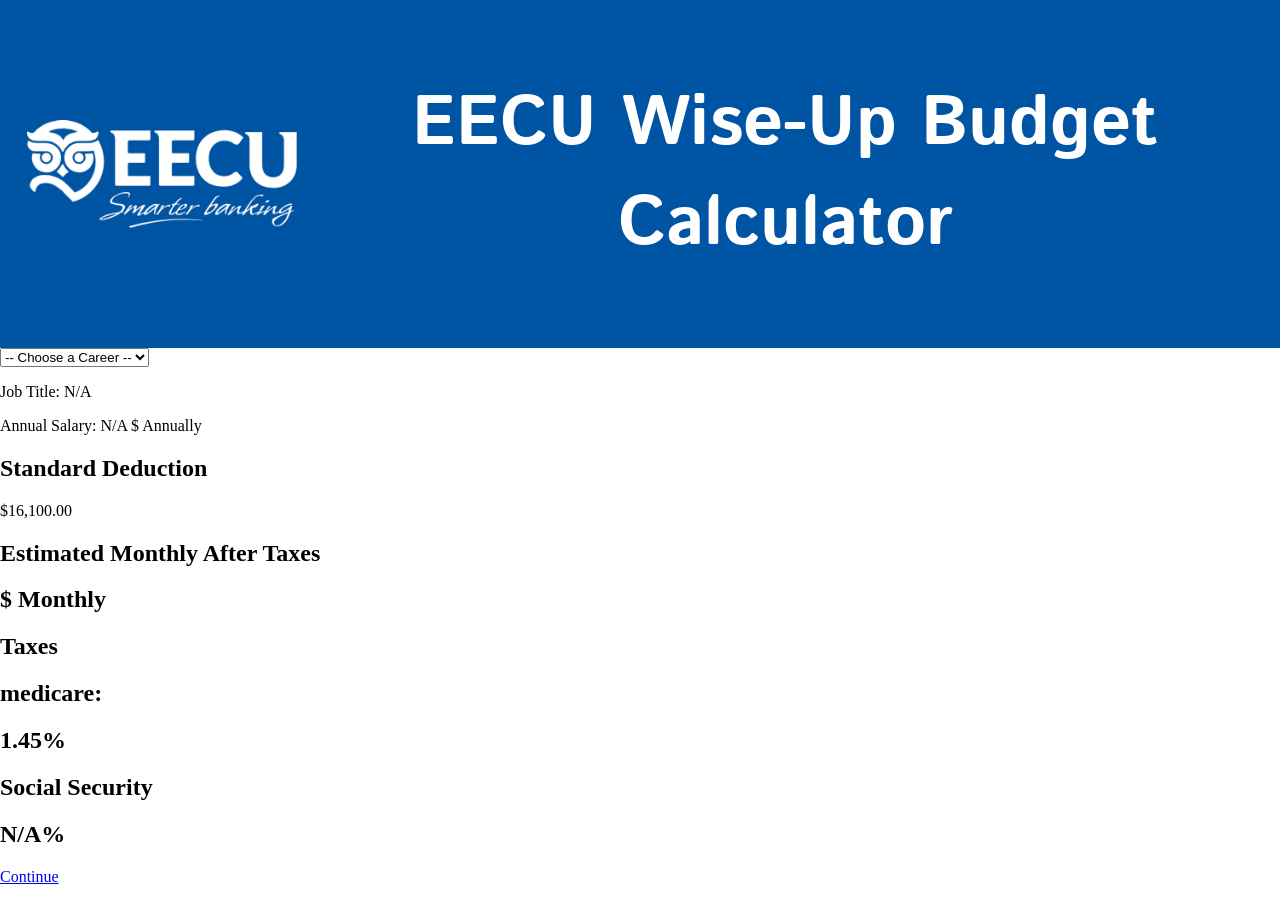
==== calc.html @ 5aa9b1dc "CSS styling Mainly did styling in CSS, but also created the results page of the Html" ====
<!DOCTYPE html>
<html lang="en">
<head>
    <meta charset="UTF-8">
    <meta name="viewport" content="width=device-width, initial-scale=1.0">
    <link href='https://fonts.googleapis.com/css?family=Istok+Web' rel='stylesheet'>
    <link rel="stylesheet" href="Calc.css">
    <title>Career Selection</title>
</head>
<body>
    <header>
        <div class="header-container">
            <img src="./imgs/eecu-logo 1.png" alt="Background image for landing page" class="eecu-logo">
            <h1 class="top">EECU Wise-Up Budget Calculator</h1>
        </div>
    </header>
    <main>
        <section class="cards1">
    
    <label id="career-info">
        <!-- Career information will be displayed here -->
    </label>

        <select id="career-dropdown">
            <option value="">-- Choose a Career --</option>   
        </select>
        </select>
        <div id="career-details">
            <p>Job Title: <span id="display-name">N/A</span></p>
            <p> Annual Salary: <span id="display-salary">N/A $ Annually</span></p>
        </div>
        </section>
    <section class="cards2">          
    <label class="Standard-Deduction">
        <h2>Standard Deduction</h2>
        <p>$16,100.00</p>
    </label>
    </section>
    <section class="cards3">
    <label class="Estimated-Monthly-After-Taxes">
        <h2> Estimated Monthly After Taxes</h2>
        <h2>$ Monthly</h2>
    </label>

    <section class="cards4">
    <label class="Taxes">
        <h2>Taxes</h2>
        <h2> medicare:</h2>
        <h2>1.45%</h2>
        <h2>Social Security</h2>
        <h2>N/A%</h2>
    </label>
    </section>
    </main>
<a href="results.html" class="cntueBtn">Continue</a>

<script src="./JavaScript/fetch-Data-API.js"></script>
</body>
</html>
---- Calc.css ----
body {
    margin: 0;
    padding: 0;
}
.top {
    text-align: center;
    color: white;
}
header {
    background-color: #0054A4;
    margin: 0px;
}

.header-container {
    display: flex;
    align-items: center; /* Aligns the items vertically in the middle */
    gap: 20px; /* Adds space between the image and the H1 */
    flex-direction: row; /* Ensures the image and H1 are in a row */
    justify-content: space-evenly;
    padding: 3vh; /* Adds padding around the content */
    font-family: Istok Web;
    font-size: 35px;
}

.header-container img {
    width: 30vh; /* Adjust size as needed */
    height: auto;
}
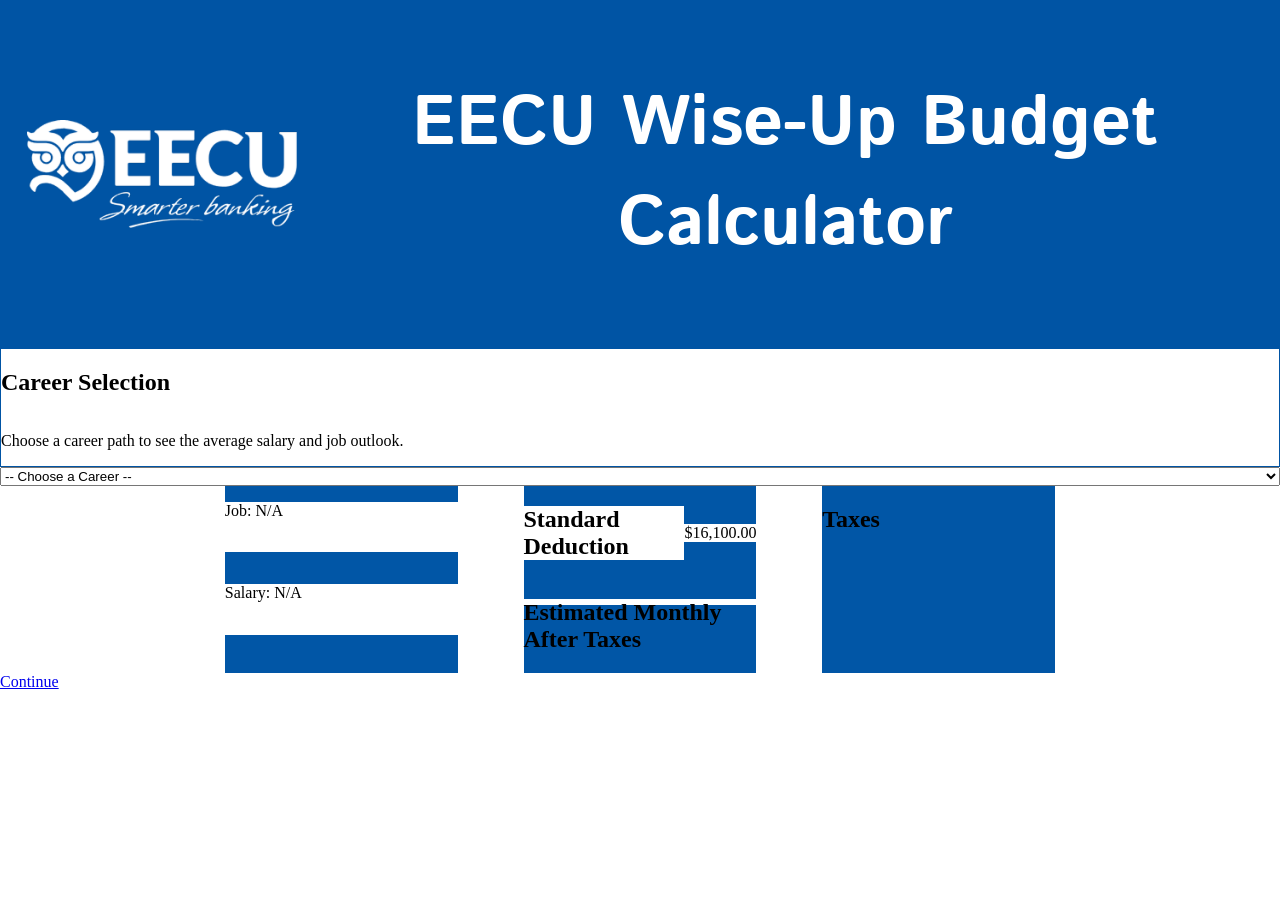
==== commit b0e70a02: "css completed css for the calculator page trying to make the cards." ====
--- a/calc.html
+++ b/calc.html
@@ -14,45 +14,39 @@
             <h1 class="top">EECU Wise-Up Budget Calculator</h1>
         </div>
     </header>
-    <main>
-        <section class="cards1">
+            <section class="cards1">
+            <h1>Career Selection</h1>
+            <p>Choose a career path to see the average salary and job outlook.</p>
     
-    <label id="career-info">
-        <!-- Career information will be displayed here -->
-    </label>
+            <div id="career-info">
+            <!-- Career information will be displayed here -->
+            </div>
+        </section>
 
         <select id="career-dropdown">
             <option value="">-- Choose a Career --</option>   
         </select>
         </select>
+    <div class="career-cont">
         <div id="career-details">
-            <p>Job Title: <span id="display-name">N/A</span></p>
-            <p> Annual Salary: <span id="display-salary">N/A $ Annually</span></p>
+            <p>Job: <span id="display-name">N/A</span></p>
+            <p>Salary: <span id="display-salary">N/A</span></p>
         </div>
+        <div class="mid-cards">
+            <section class="deduction">
+                <h2>Standard Deduction</h2>
+                <p>$16,100.00</p>
+            </section>
+            <section class="monthly-taxes">
+                <h2> Estimated Monthly After Taxes</h2>
+            </section>
+        </div>
+        <section class="taxes">
+            <h2>Taxes</h2>
         </section>
-    <section class="cards2">          
-    <label class="Standard-Deduction">
-        <h2>Standard Deduction</h2>
-        <p>$16,100.00</p>
-    </label>
-    </section>
-    <section class="cards3">
-    <label class="Estimated-Monthly-After-Taxes">
-        <h2> Estimated Monthly After Taxes</h2>
-        <h2>$ Monthly</h2>
-    </label>
+    </div>
+        <a href=".html" class="continue">Continue</a>
 
-    <section class="cards4">
-    <label class="Taxes">
-        <h2>Taxes</h2>
-        <h2> medicare:</h2>
-        <h2>1.45%</h2>
-        <h2>Social Security</h2>
-        <h2>N/A%</h2>
-    </label>
-    </section>
-    </main>
-<a href="results.html" class="cntueBtn">Continue</a>
 
 <script src="./JavaScript/fetch-Data-API.js"></script>
 </body>
--- a/Calc.css
+++ b/Calc.css
@@ -1,11 +1,15 @@
 body {
+    display:flex;
+    flex-direction: column;
     margin: 0;
     padding: 0;
 }
+
 .top {
     text-align: center;
     color: white;
 }
+
 header {
     background-color: #0054A4;
     margin: 0px;
@@ -25,4 +29,60 @@
 .header-container img {
     width: 30vh; /* Adjust size as needed */
     height: auto;
-}+}
+
+.cards1 {
+    display: grid;
+    grid-template-columns: 1fr, 1fr;
+    border: 1px solid #0054A4; /*Create a box model for the classes, go based off the figma deisgn*/
+}
+
+#career-details{
+    background-color:#0156A6;
+    display:grid;
+    grid-template-rows:44% 44%;
+}
+
+.deduction{
+    background-color:#0156A6;
+    display:flex;
+    justify-content:center;
+    align-items:center;
+}
+
+.monthly-taxes{
+    background-color:#0156A6;
+    display:grid;
+    grid-template-rows:48% 48%;
+}
+
+.taxes{
+    background-color:#0156A6;
+    display:grid;
+    grid-template-rows:10% 81%;
+}
+
+.career-cont{
+    align-self:center;
+    width:70vw;
+    justify-content: space-around;
+    display:grid;
+    grid-template-columns:repeat(3, 26%);
+}
+
+#career-details *{
+    background-color: white;
+}
+
+.deduction *{
+    background-color: white;
+}
+
+.monthly-taxes *{
+    background-color: white;
+}
+
+.taxes *{
+    background-color: white;
+}
+
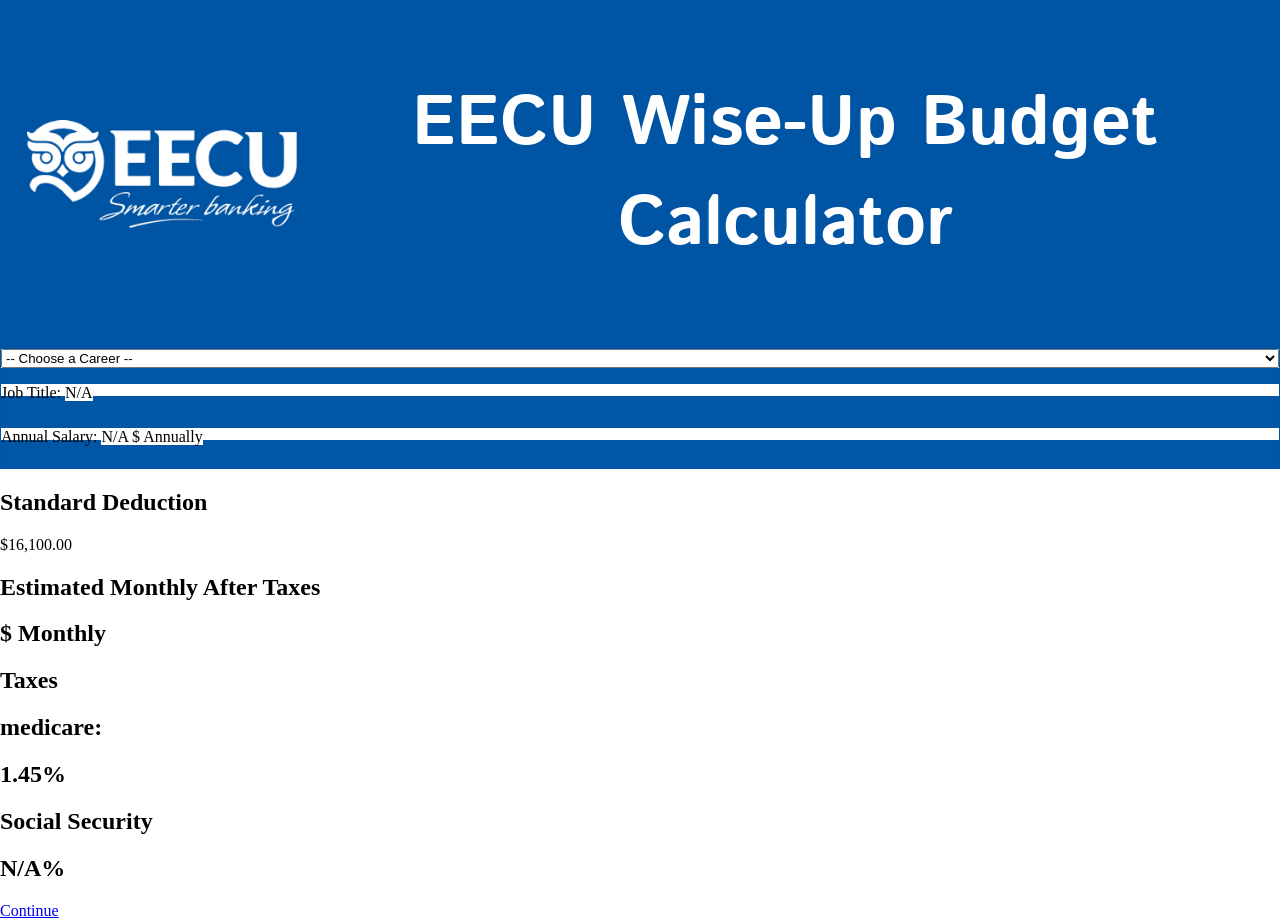
==== commit ad213c09: "Merge pull request #7 from Dafreeman794/main CSS styling" ====
--- a/calc.html
+++ b/calc.html
@@ -14,39 +14,45 @@
             <h1 class="top">EECU Wise-Up Budget Calculator</h1>
         </div>
     </header>
-            <section class="cards1">
-            <h1>Career Selection</h1>
-            <p>Choose a career path to see the average salary and job outlook.</p>
+    <main>
+        <section class="cards1">
     
-            <div id="career-info">
-            <!-- Career information will be displayed here -->
-            </div>
-        </section>
+    <label id="career-info">
+        <!-- Career information will be displayed here -->
+    </label>
 
         <select id="career-dropdown">
             <option value="">-- Choose a Career --</option>   
         </select>
         </select>
-    <div class="career-cont">
         <div id="career-details">
-            <p>Job: <span id="display-name">N/A</span></p>
-            <p>Salary: <span id="display-salary">N/A</span></p>
+            <p>Job Title: <span id="display-name">N/A</span></p>
+            <p> Annual Salary: <span id="display-salary">N/A $ Annually</span></p>
         </div>
-        <div class="mid-cards">
-            <section class="deduction">
-                <h2>Standard Deduction</h2>
-                <p>$16,100.00</p>
-            </section>
-            <section class="monthly-taxes">
-                <h2> Estimated Monthly After Taxes</h2>
-            </section>
-        </div>
-        <section class="taxes">
-            <h2>Taxes</h2>
         </section>
-    </div>
-        <a href=".html" class="continue">Continue</a>
+    <section class="cards2">          
+    <label class="Standard-Deduction">
+        <h2>Standard Deduction</h2>
+        <p>$16,100.00</p>
+    </label>
+    </section>
+    <section class="cards3">
+    <label class="Estimated-Monthly-After-Taxes">
+        <h2> Estimated Monthly After Taxes</h2>
+        <h2>$ Monthly</h2>
+    </label>
 
+    <section class="cards4">
+    <label class="Taxes">
+        <h2>Taxes</h2>
+        <h2> medicare:</h2>
+        <h2>1.45%</h2>
+        <h2>Social Security</h2>
+        <h2>N/A%</h2>
+    </label>
+    </section>
+    </main>
+<a href="results.html" class="cntueBtn">Continue</a>
 
 <script src="./JavaScript/fetch-Data-API.js"></script>
 </body>
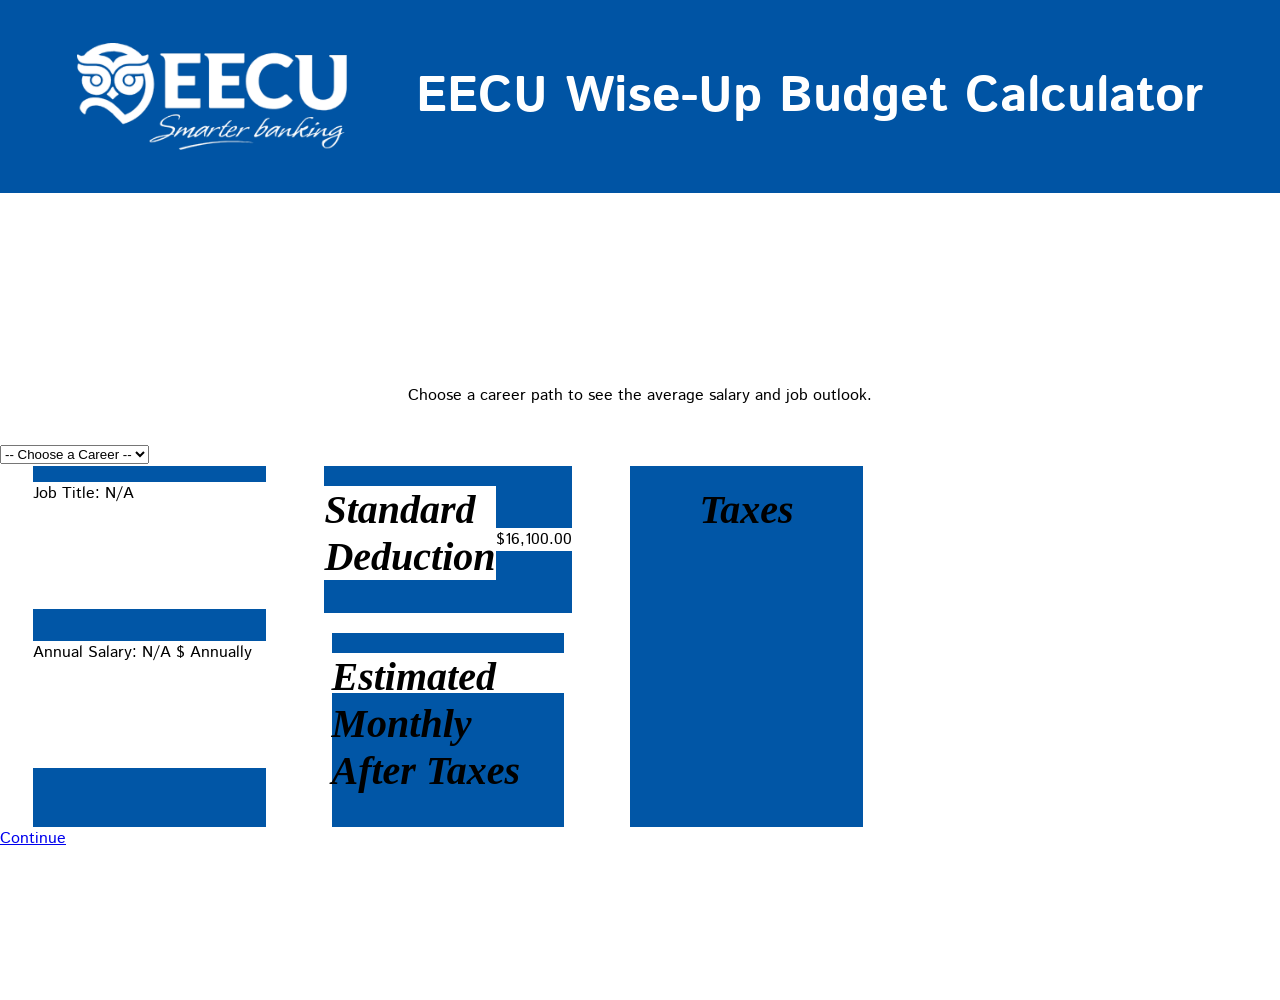
==== commit bc588452: "CSS on one page" ====
--- a/calc.html
+++ b/calc.html
@@ -4,7 +4,7 @@
     <meta charset="UTF-8">
     <meta name="viewport" content="width=device-width, initial-scale=1.0">
     <link href='https://fonts.googleapis.com/css?family=Istok+Web' rel='stylesheet'>
-    <link rel="stylesheet" href="Calc.css">
+    <link rel="stylesheet" href="style.css">
     <title>Career Selection</title>
 </head>
 <body>
@@ -14,46 +14,40 @@
             <h1 class="top">EECU Wise-Up Budget Calculator</h1>
         </div>
     </header>
-    <main>
-        <section class="cards1">
+            <section class="cards1">
+            <h1>Career Selection</h1>
+            <p>Choose a career path to see the average salary and job outlook.</p>
     
-    <label id="career-info">
-        <!-- Career information will be displayed here -->
-    </label>
+            <div id="career-info">
+            <!-- Career information will be displayed here -->
+            </div>
+        </section>
 
         <select id="career-dropdown">
             <option value="">-- Choose a Career --</option>   
         </select>
         </select>
+    <div class="career-cont">
         <div id="career-details">
             <p>Job Title: <span id="display-name">N/A</span></p>
             <p> Annual Salary: <span id="display-salary">N/A $ Annually</span></p>
         </div>
+        <div class="mid-cards">
+            <section class="deduction">
+                <h2>Standard Deduction</h2>
+                <p>$16,100.00</p>
+            </section>
+            <section class="monthly-taxes">
+                <h2> Estimated Monthly After Taxes</h2>
+            </section>
+        </div>
+        <section class="taxes">
+            <h2>Taxes</h2>
         </section>
-    <section class="cards2">          
-    <label class="Standard-Deduction">
-        <h2>Standard Deduction</h2>
-        <p>$16,100.00</p>
-    </label>
-    </section>
-    <section class="cards3">
-    <label class="Estimated-Monthly-After-Taxes">
-        <h2> Estimated Monthly After Taxes</h2>
-        <h2>$ Monthly</h2>
-    </label>
+    </div>
+        <a href="results.html" class="continue">Continue</a>
 
-    <section class="cards4">
-    <label class="Taxes">
-        <h2>Taxes</h2>
-        <h2> medicare:</h2>
-        <h2>1.45%</h2>
-        <h2>Social Security</h2>
-        <h2>N/A%</h2>
-    </label>
-    </section>
-    </main>
-<a href="results.html" class="cntueBtn">Continue</a>
 
-<script src="./JavaScript/fetch-Data-API.js"></script>
+<script src="./JavaScript/functionality.js"></script>
 </body>
 </html>
--- a/style.css
+++ b/style.css
@@ -0,0 +1,212 @@
+body {
+    margin: 0;
+    padding: 0;   
+    box-sizing: border-box;
+    font-family: "Istok Web";
+    background-size: cover;
+    background-repeat: no-repeat;
+    height: 1000px;
+}
+#Index-body {
+     margin: 0;
+    padding: 0;   
+    box-sizing: border-box;
+    font-family: "Istok Web";
+    background-image: url(./imgs/Wecloming-Hero-image2.svg);
+    background-size: cover;
+    background-repeat: no-repeat;
+    height: 1000px;
+}
+
+.top {
+    text-align: center;
+    color: white;
+}
+
+header {
+    background-color: #0054A4;
+    margin: 0px;
+}
+
+.header-container {
+    display: flex;
+    align-items: center; /* Aligns the items vertically in the middle */
+    gap: 20px; /* Adds space between the image and the H1 */
+    flex-direction: row; /* Ensures the image and H1 are in a row */
+    justify-content: space-evenly;
+    padding: 3vh; /* Adds padding around the content */
+    font-family: Istok Web;
+    font-size: 35px;
+}
+
+.header-container img {
+    width: 30vh; /* Adjust size as needed */
+    height: auto;
+}
+
+.btn {
+    width: 500px; ;
+    height: 150px; ;
+    display: flex;
+    justify-content: center;
+    align-items: center;
+    font-size: 48px;
+    text-decoration: none;
+    background-color: #0054A4;
+    color: white;
+    margin-top: 20px;
+}
+
+
+#button {
+    display: flex;
+    justify-content: center;
+ 
+}
+
+h1 {
+    font-size: 50px;
+    color: white;
+}
+
+h2
+{
+    font-size: 40px;
+    color: rgb(0, 0, 0);
+    display: flex;
+    justify-content: center;
+    margin-top: 20px;
+    font-style: italic;
+}
+
+h3 {
+    font-size: 40px;
+    color: rgb(0, 0, 0);
+    display: flex;
+    justify-content: center;
+    margin-top: 20px;
+}
+/* find a way to make the picture fit correctly within the frame*/
+.main-body {
+    font-size: 50px;
+    color: white;
+    font-size: 50px;
+
+
+}
+.main-body h2 {
+    font-size: 40px;
+    color: rgb(0, 0, 0);
+    display: flex;
+    justify-content: center;
+    margin-top: 20px;
+    font-style: italic;
+}
+.main-body h3 {
+    font-size: 40px;
+    color: rgb(0, 0, 0);
+    display: flex;
+    justify-content: center;
+    margin-top: 20px;
+    font-style: italic;
+}
+
+#career-select {
+    display: flex;
+    justify-content: center;
+    text-align: center;
+    margin-top: 20px;
+    background-color: #0054a4;
+    color: white;
+    height: 5vh;
+    width: 20vw;
+
+}
+
+#career-select:hover {
+    background-color: #003d7a;
+}
+
+#career-info {
+    display: flex;
+    flex-direction: column;
+    justify-content: center;
+    align-items:center;
+}
+
+
+.cards1 {
+    display: flex;
+    justify-content: center;
+    align-items: center;
+    gap: 20px;
+    flex-direction: column;
+}
+.mid-cards {
+    display: flex;
+    flex-direction: column;
+    justify-content: center;
+    align-items: center;
+    gap: 20px;
+}
+
+#career-details{
+    background-color:#0156A6;
+    display:grid;
+    grid-template-rows:44% 44%;
+}
+
+.deduction{
+    background-color:#0156A6;
+    display:flex;
+    justify-content:center;
+    align-items:center;
+}
+
+.monthly-taxes{
+    background-color:#0156A6;
+    display:grid;
+    grid-template-rows:48% 48%;
+}
+
+.taxes{
+    background-color:#0156A6;
+    display:grid;
+    grid-template-rows:10% 81%;
+}
+
+.career-cont{
+    align-self:center;
+    width:70vw;
+    justify-content: space-around;
+    display:grid;
+    grid-template-columns:repeat(3, 26%);
+}
+
+#career-details *{
+    background-color: white;
+}
+
+.deduction *{
+    background-color: white;
+}
+
+.monthly-taxes *{
+    background-color: white;
+}
+.the-two-btns {
+    display: flex;
+        justify-content: flex-end;
+        align-items: center;
+        flex-direction: row;
+        gap: 20px;
+    background-color:#0054A4 ;
+    font-size:36px;
+    color: #fff;
+    text-decoration: none;
+}
+
+
+
+
+
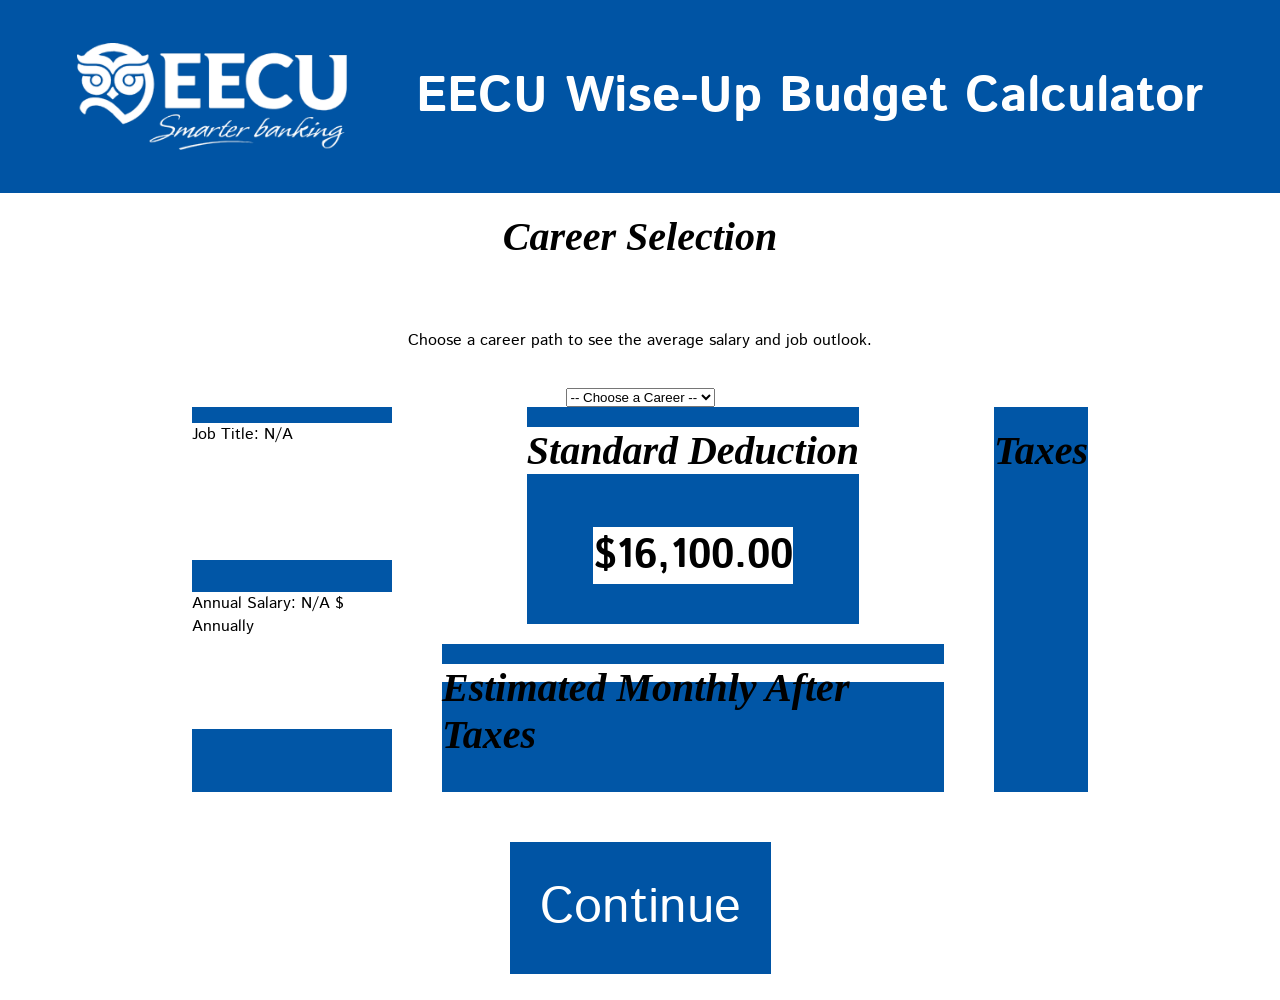
==== commit 548d5ffb: "Merge pull request #10 from Randy-146/main HTML structure and CSS" ====
--- a/calc.html
+++ b/calc.html
@@ -7,15 +7,16 @@
     <link rel="stylesheet" href="style.css">
     <title>Career Selection</title>
 </head>
-<body>
+<body class="calc-body">
     <header>
-        <div class="header-container">
+        <div class="header-container" id="header-container">
             <img src="./imgs/eecu-logo 1.png" alt="Background image for landing page" class="eecu-logo">
             <h1 class="top">EECU Wise-Up Budget Calculator</h1>
         </div>
     </header>
+    <span class="align-body">
             <section class="cards1">
-            <h1>Career Selection</h1>
+            <h2>Career Selection</h2>
             <p>Choose a career path to see the average salary and job outlook.</p>
     
             <div id="career-info">
@@ -35,7 +36,7 @@
         <div class="mid-cards">
             <section class="deduction">
                 <h2>Standard Deduction</h2>
-                <p>$16,100.00</p>
+                <h3>$16,100.00</h3>
             </section>
             <section class="monthly-taxes">
                 <h2> Estimated Monthly After Taxes</h2>
@@ -45,9 +46,9 @@
             <h2>Taxes</h2>
         </section>
     </div>
+   
         <a href="results.html" class="continue">Continue</a>
-
-
+</span>
 <script src="./JavaScript/functionality.js"></script>
 </body>
 </html>
--- a/style.css
+++ b/style.css
@@ -148,6 +148,8 @@
     justify-content: center;
     align-items: center;
     gap: 20px;
+    margin-right: 50px;
+    margin-left: 50px;
 }
 
 #career-details{
@@ -159,7 +161,7 @@
 .deduction{
     background-color:#0156A6;
     display:flex;
-    justify-content:center;
+    flex-direction: column;
     align-items:center;
 }
 
@@ -175,16 +177,22 @@
     grid-template-rows:10% 81%;
 }
 
+.align-body {
+ display: flex;
+ flex-direction: column;
+align-items: center;
+}
+
+
 .career-cont{
-    align-self:center;
+display: flex;
+justify-content:center;
     width:70vw;
-    justify-content: space-around;
-    display:grid;
-    grid-template-columns:repeat(3, 26%);
 }
 
 #career-details *{
     background-color: white;
+    width: 200px
 }
 
 .deduction *{
@@ -194,19 +202,43 @@
 .monthly-taxes *{
     background-color: white;
 }
+
 .the-two-btns {
-    display: flex;
-        justify-content: flex-end;
-        align-items: center;
-        flex-direction: row;
         gap: 20px;
     background-color:#0054A4 ;
     font-size:36px;
     color: #fff;
     text-decoration: none;
-}
-
-
-
-
-
+    margin: 20px;
+    padding: 10px;
+}
+
+.continue {
+    background-color:#0054A4;
+    text-decoration: none;
+    color: white;
+    margin-top: 50px;
+    padding: 30px;
+    font-size: 50px
+}
+
+.buttons {
+    display: flex;
+    justify-content: flex-end;
+}
+
+.pie-input {
+    text-align: center;
+    background-color: #0054A4;
+    width: 450px;
+    padding: 10px;
+    margin-bottom: 20px;
+}
+
+.expense {
+    background-color: white;
+}
+
+.expense-input {
+    text-align: center;
+}
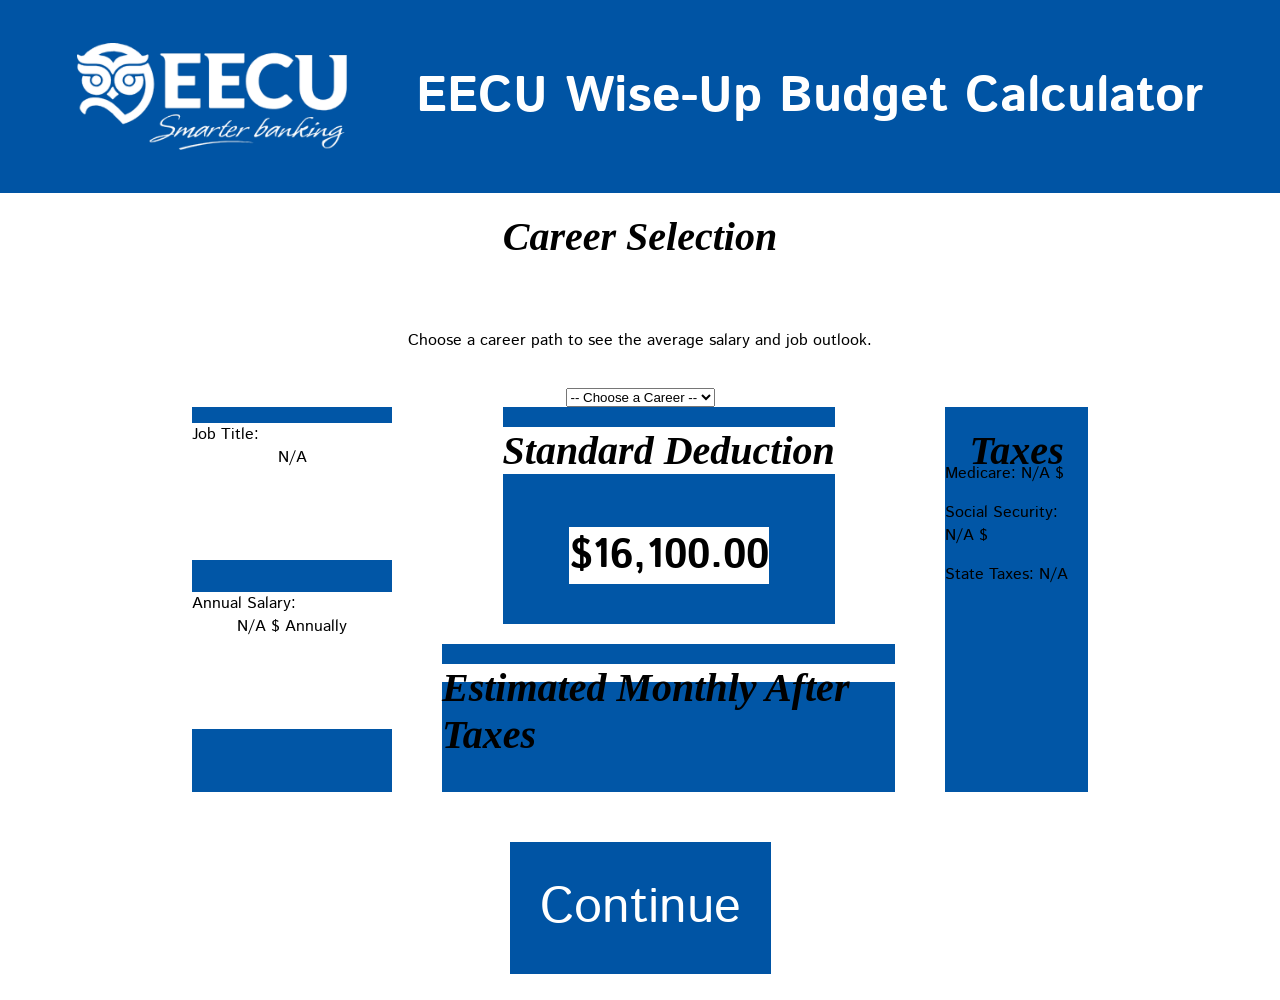
==== commit 177328cb: "did a lil teddy" ====
--- a/calc.html
+++ b/calc.html
@@ -44,6 +44,13 @@
         </div>
         <section class="taxes">
             <h2>Taxes</h2>
+            <div id="tax-breakdown">
+                <div id="">
+                    <p>Medicare: <span id="display-medicare">N/A $</span></p>
+                    <p>Social Security: <span id="display-ss">N/A $</span></p>
+                    <p>State Taxes: <span id="display-state">N/A</span></p>
+                </div>
+                <!-- Tax breakdown will be displayed here -->
         </section>
     </div>
    
--- a/style.css
+++ b/style.css
@@ -241,4 +241,18 @@
 
 .expense-input {
     text-align: center;
+}
+#display-name {
+    display: flex;
+    justify-content: center;
+    align-items: center;
+    gap: 20px;
+    flex-direction: column;
+}
+#display-salary {
+    display: flex;
+    justify-content: center;
+    align-items: center;
+    gap: 20px;
+    flex-direction: column;
 }
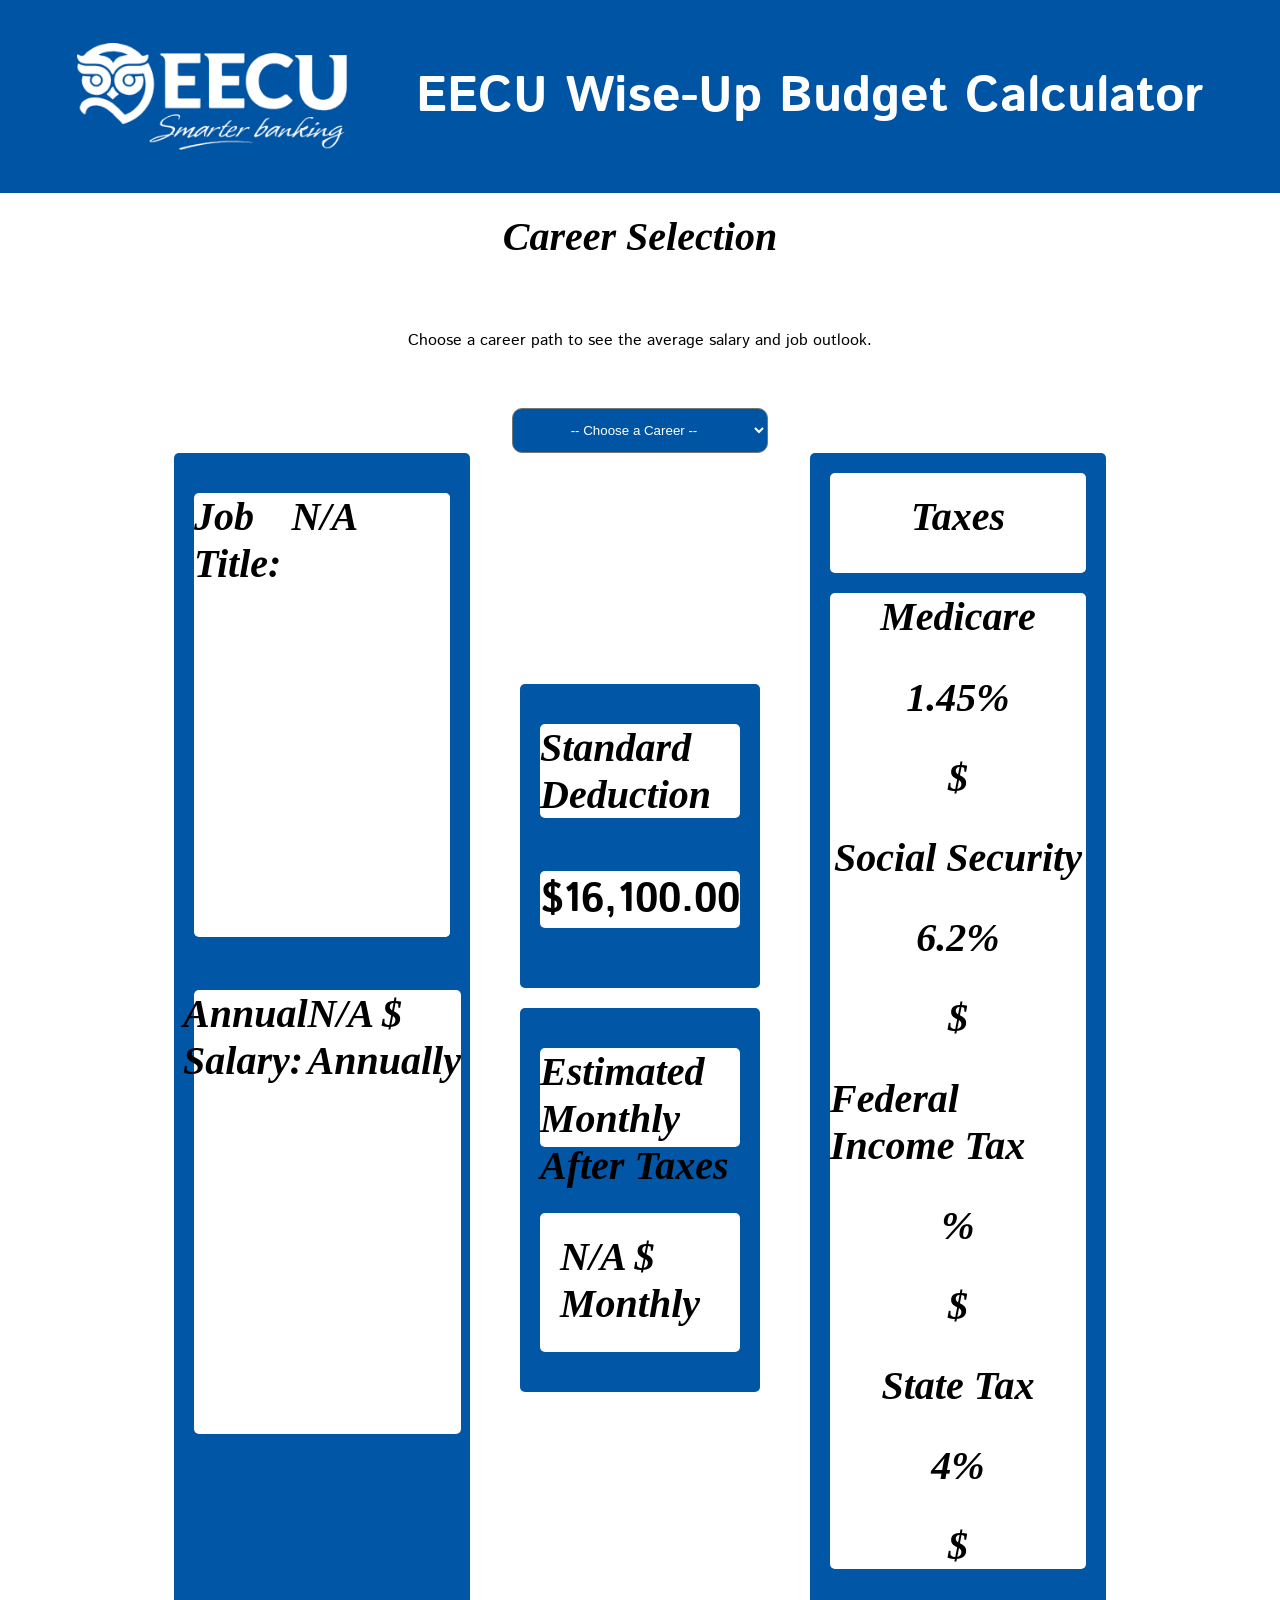
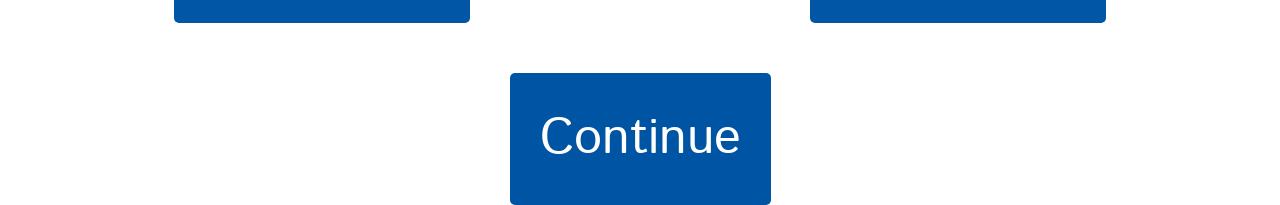
==== commit a96a9b76: "styled cards Corrected the looks of the cards." ====
--- a/calc.html
+++ b/calc.html
@@ -30,8 +30,8 @@
         </select>
     <div class="career-cont">
         <div id="career-details">
-            <p>Job Title: <span id="display-name">N/A</span></p>
-            <p> Annual Salary: <span id="display-salary">N/A $ Annually</span></p>
+            <h2>Job Title: <span id="display-name">N/A</span></h2>
+            <h2> Annual Salary: <span id="display-salary">N/A $ Annually</span></h2>
         </div>
         <div class="mid-cards">
             <section class="deduction">
@@ -40,18 +40,28 @@
             </section>
             <section class="monthly-taxes">
                 <h2> Estimated Monthly After Taxes</h2>
+                <h2 id="display-monthly">N/A $ Monthly</h2>
             </section>
         </div>
-        <section class="taxes">
-            <h2>Taxes</h2>
-            <div id="tax-breakdown">
-                <div id="">
-                    <p>Medicare: <span id="display-medicare">N/A $</span></p>
-                    <p>Social Security: <span id="display-ss">N/A $</span></p>
-                    <p>State Taxes: <span id="display-state">N/A</span></p>
-                </div>
-                <!-- Tax breakdown will be displayed here -->
-        </section>
+        <div class="end-card">
+            <section class="taxes">
+                <h2>Taxes</h2>
+            </section>
+            <section class="taxes-2">
+                <h2>Medicare</h2>
+                <h2>1.45%</h2>
+                <h2>$</h2>
+                <h2>Social Security</h2>
+                <h2>6.2%</h2>
+                <h2>$</h2>
+                <h2>Federal Income Tax</h2>
+                <h2>%</h2>
+                <h2>$</h2>
+                <h2>State Tax</h2>
+                <h2>4%</h2>
+                <h2>$</h2>
+            </section>
+        </div>
     </div>
    
         <a href="results.html" class="continue">Continue</a>
--- a/style.css
+++ b/style.css
@@ -120,7 +120,18 @@
     color: white;
     height: 5vh;
     width: 20vw;
-
+}
+
+#career-dropdown {
+    display: flex;
+    justify-content: center;
+    text-align: center;
+    margin-top: 20px;
+    background-color: #0054a4;
+    color: white;
+    height: 5vh;
+    width: 20vw;
+    border-radius: 10px;
 }
 
 #career-select:hover {
@@ -150,12 +161,16 @@
     gap: 20px;
     margin-right: 50px;
     margin-left: 50px;
+    width: 20vw;
 }
 
 #career-details{
     background-color:#0156A6;
     display:grid;
     grid-template-rows:44% 44%;
+    border-radius: 5px;
+    padding: 20px;
+    width: 20vw;
 }
 
 .deduction{
@@ -163,18 +178,31 @@
     display:flex;
     flex-direction: column;
     align-items:center;
+    border-radius: 5px;
+    padding: 20px;
 }
 
 .monthly-taxes{
     background-color:#0156A6;
     display:grid;
     grid-template-rows:48% 48%;
+    border-radius: 5px;
+    padding: 20px;
+}
+
+#display-monthly {
+    display:grid;
+    grid-template-rows:48% 48%;
+    border-radius: 5px;
+    padding: 20px;
 }
 
 .taxes{
-    background-color:#0156A6;
+    background-color:#ffffff;
     display:grid;
     grid-template-rows:10% 81%;
+    border-radius: 5px;
+    width: 20vw;
 }
 
 .align-body {
@@ -183,24 +211,35 @@
 align-items: center;
 }
 
+.taxes-2{
+    background-color:#ffffff;
+    border-radius: 5px;
+    width: 20vw;
+    gap:-5vw;
+}
 
 .career-cont{
 display: flex;
 justify-content:center;
     width:70vw;
+    border-radius: 5px;
 }
 
 #career-details *{
     background-color: white;
-    width: 200px
+    width: 20vw;
+    border-radius: 5px;
 }
 
 .deduction *{
     background-color: white;
+    border-radius: 5px;
 }
 
 .monthly-taxes *{
     background-color: white;
+    height: 11vh;
+    border-radius: 5px;
 }
 
 .the-two-btns {
@@ -213,13 +252,22 @@
     padding: 10px;
 }
 
+.end-card {
+    background-color:#0156A6;
+    flex-direction: column;
+    gap: 20px;
+    padding: 20px;
+    border-radius: 5px;
+}
+
 .continue {
     background-color:#0054A4;
     text-decoration: none;
     color: white;
     margin-top: 50px;
     padding: 30px;
-    font-size: 50px
+    font-size: 50px;
+    border-radius: 5px;
 }
 
 .buttons {
@@ -241,18 +289,4 @@
 
 .expense-input {
     text-align: center;
-}
-#display-name {
-    display: flex;
-    justify-content: center;
-    align-items: center;
-    gap: 20px;
-    flex-direction: column;
-}
-#display-salary {
-    display: flex;
-    justify-content: center;
-    align-items: center;
-    gap: 20px;
-    flex-direction: column;
 }
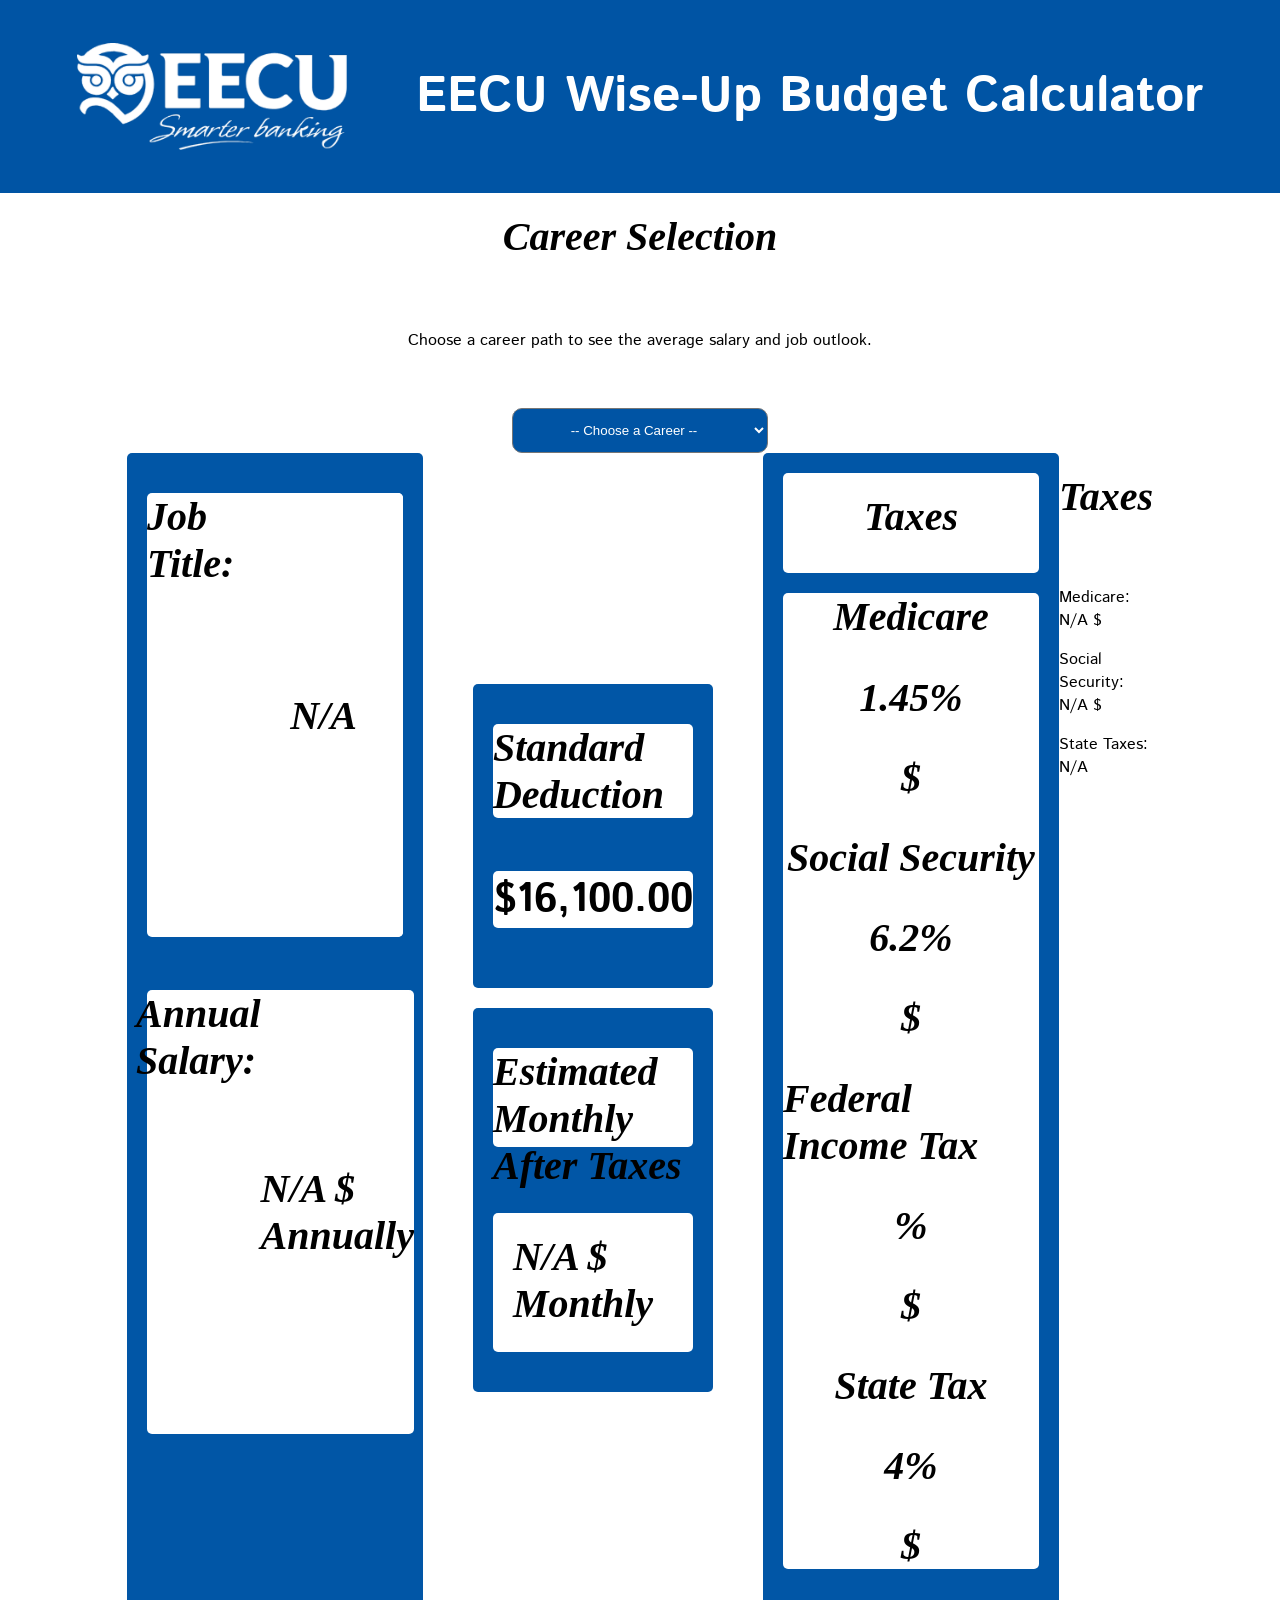
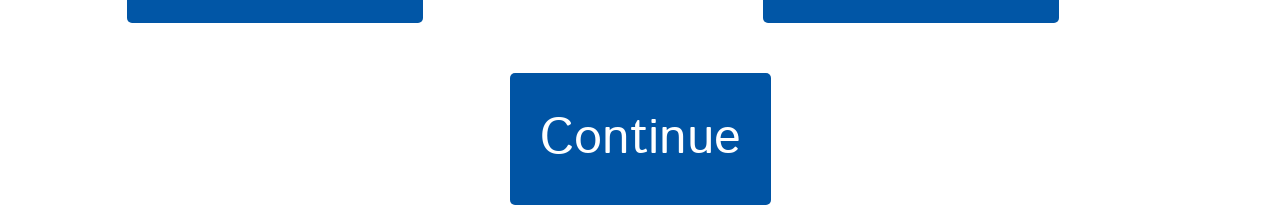
==== commit 692b4b20: "Merge branch 'main' into main" ====
--- a/calc.html
+++ b/calc.html
@@ -62,6 +62,16 @@
                 <h2>$</h2>
             </section>
         </div>
+        <section class="taxes">
+            <h2>Taxes</h2>
+            <div id="tax-breakdown">
+                <div id="">
+                    <p>Medicare: <span id="display-medicare">N/A $</span></p>
+                    <p>Social Security: <span id="display-ss">N/A $</span></p>
+                    <p>State Taxes: <span id="display-state">N/A</span></p>
+                </div>
+                <!-- Tax breakdown will be displayed here -->
+        </section>
     </div>
    
         <a href="results.html" class="continue">Continue</a>
--- a/style.css
+++ b/style.css
@@ -289,4 +289,18 @@
 
 .expense-input {
     text-align: center;
+}
+#display-name {
+    display: flex;
+    justify-content: center;
+    align-items: center;
+    gap: 20px;
+    flex-direction: column;
+}
+#display-salary {
+    display: flex;
+    justify-content: center;
+    align-items: center;
+    gap: 20px;
+    flex-direction: column;
 }
